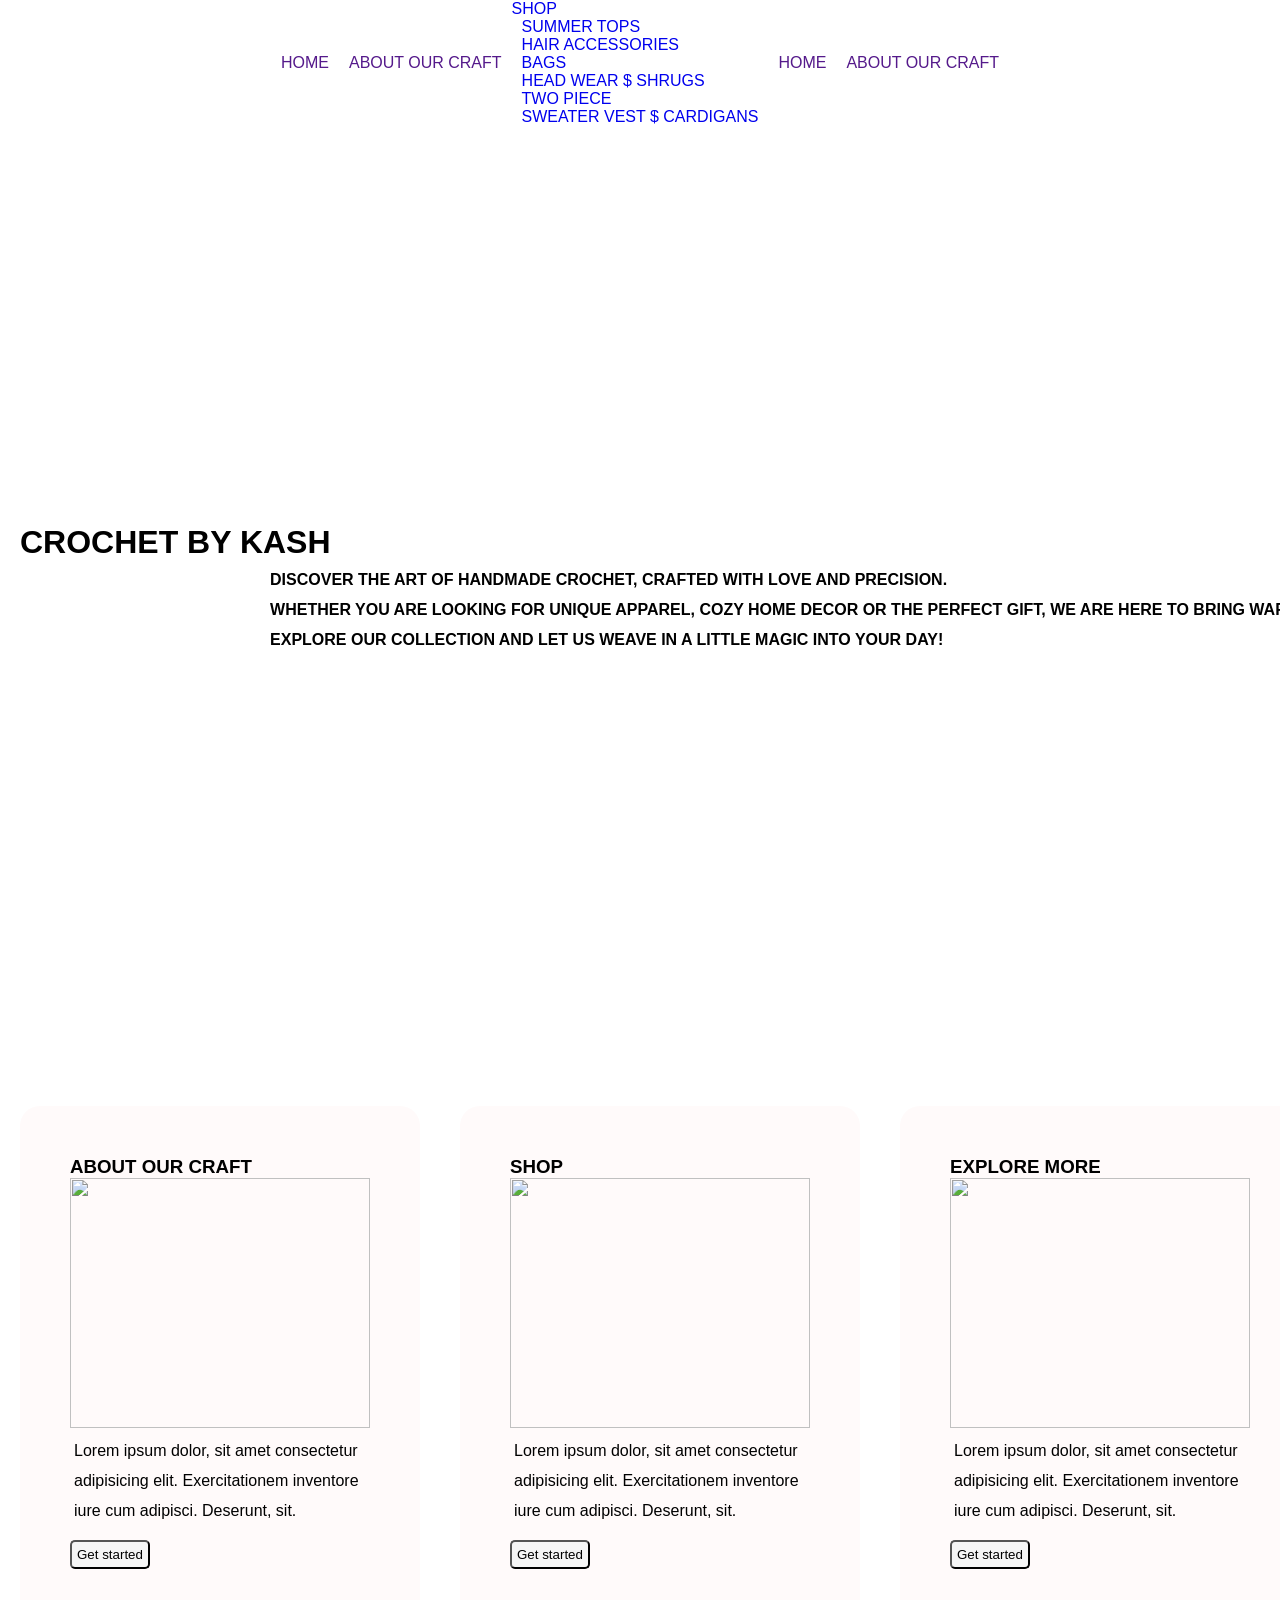
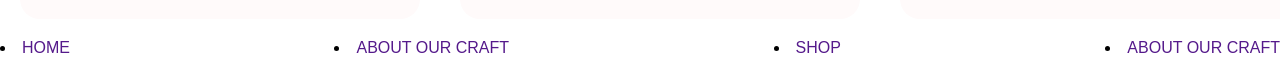
==== index.html @ 98e21298 "Add files via upload" ====
<!DOCTYPE html>
<html lang="en">
<head>
  <meta charset="UTF-8">
  <meta name="viewport" content="width=device-width, initial-scale=1.0">
  <link rel="stylesheet" href="index.css">
  <title>Document</title>
</head>
<body>
  <div id="navlinks">
    <nav>
      <li><a href="">HOME</a></li>
      <li><a href="">ABOUT OUR CRAFT</a></li>
      <div class="dropdown">
        <a class="btn btn-secondary dropdown-toggle" href="#" role="button" data-bs-toggle="dropdown" aria-expanded="false">
         SHOP
        </a>
      
        <ul class="dropdown-menu">
          <li><a class="dropdown-item" href="#">SUMMER TOPS</a></li>
          <li><a class="dropdown-item" href="#">HAIR ACCESSORIES</a></li>
          <li><a class="dropdown-item" href="#">BAGS</a></li>
          <li><a class="dropdown-item" href="#">HEAD WEAR $ SHRUGS</a></li>
          <li><a class="dropdown-item" href="#">TWO PIECE</a></li>
          <li><a class="dropdown-item" href="#">SWEATER VEST $ CARDIGANS</a></li>
        </ul>
      </div>
      <li><a href="">HOME</a></li>
      <li><a href="">ABOUT OUR CRAFT</a></li>
    </nav>
  </div>

  <div id="head">
    <h1>
      CROCHET BY KASH
    </h1>
    <P>DISCOVER THE ART OF HANDMADE CROCHET, CRAFTED WITH LOVE AND PRECISION. <br> WHETHER YOU ARE LOOKING FOR UNIQUE APPAREL, COZY HOME DECOR OR THE PERFECT GIFT, WE ARE HERE TO BRING WARMTH AND CHARM TO YOUR WORLD. <br> EXPLORE OUR COLLECTION AND LET US WEAVE IN A LITTLE MAGIC INTO YOUR DAY!</P>
  </div>

  <div id="items">
    <div id="item1">
      <h3>ABOUT OUR CRAFT</h3>
      <img src="img/tara-evans-G-AQWUTgMZo-unsplash.jpg" alt="">
      <p>Lorem ipsum dolor, sit amet consectetur adipisicing elit. Exercitationem inventore iure cum adipisci. Deserunt, sit.</p>
      <button type="button" class="btn btn-primary"
        style="--bs-btn-padding-y: .25rem; --bs-btn-padding-x: .5rem; --bs-btn-font-size: .75rem;">
        Get started
      </button>
    </div>

    <div id="item2">
      <h3>SHOP</h3>
      <img src="img/1000440650.jpg" alt="">
      <p>Lorem ipsum dolor, sit amet consectetur adipisicing elit. Exercitationem inventore iure cum adipisci. Deserunt, sit.</p>
      <button type="button" class="btn btn-primary"
        style="--bs-btn-padding-y: .25rem; --bs-btn-padding-x: .5rem; --bs-btn-font-size: .75rem;">
        Get started
      </button>
    </div>

    <div id="item3">
      <h3>EXPLORE MORE</h3>
      <img src="img/tara-evans-IcvR0jFbsz0-unsplash.jpg" alt="">
      <p>Lorem ipsum dolor, sit amet consectetur adipisicing elit. Exercitationem inventore iure cum adipisci. Deserunt, sit.</p>
      <button type="button" class="btn btn-primary"
        style="--bs-btn-padding-y: .25rem; --bs-btn-padding-x: .5rem; --bs-btn-font-size: .75rem;">
        Get started
      </button>
    </div>

    
  </div>

  <footer>
    <div>
      <nav>
        <li><a href="">HOME</a></li>
        <li><a href="">ABOUT OUR CRAFT</a></li>
        <li><a href="">SHOP</a></li>
        <li><a href="">ABOUT OUR CRAFT</a></li>
      </nav>
    </div>
    
  </footer>
</body>
</html>
---- index.css ----
@font-face {
    font-family: "my font";
    src: url('.Montserrat/Montserrat-Italic-VariableFont_wght.ttf');
}

*{
    font-family: 'my font', Arial, Helvetica, sans-serif;
    margin: 0px;
    padding: 0px;
    
}

nav{
    display: flex;
    justify-content: space-between;
}

#navlinks{
    display: flex;
    justify-content: center;
}

#navlinks li{
    list-style: none;
    margin: auto 10px;
   justify-content: space-between;
    

}

a{
    text-decoration: none;
}

#head{
    background-image: url(img/karen-penroz-0TvE4CQ33_I-unsplash.jpg);
    background-repeat: no-repeat;
    background-size: cover;
    background-position: center;
    min-height: 100vh;
    min-width: 200vh;
    font-weight: bold;
    padding: 20px;
    display: flex;
    flex-direction: column;
    justify-content: center;
    

}

img{
    height: 250px;
    width: 300px;
}
p{
    text-align: start;
    display: flex;
    position: relative;
    padding: 4px;
    font-size: 16px;
    line-height: 30px;
    position: relative;
    flex-direction: column;
    align-items: center;
    margin-bottom: 10px;

}

#items{
    margin-top: 20px;
    display: flex;
    
    
}

#item1, #item2, #item3{
    background-color: snow;
    margin: 20px;
    padding: 50px;
    border-radius: 20px;
}


button{
    padding: 5px;
    background-color: whitesmoke;
    border-radius: 5px;
    color: black;
}
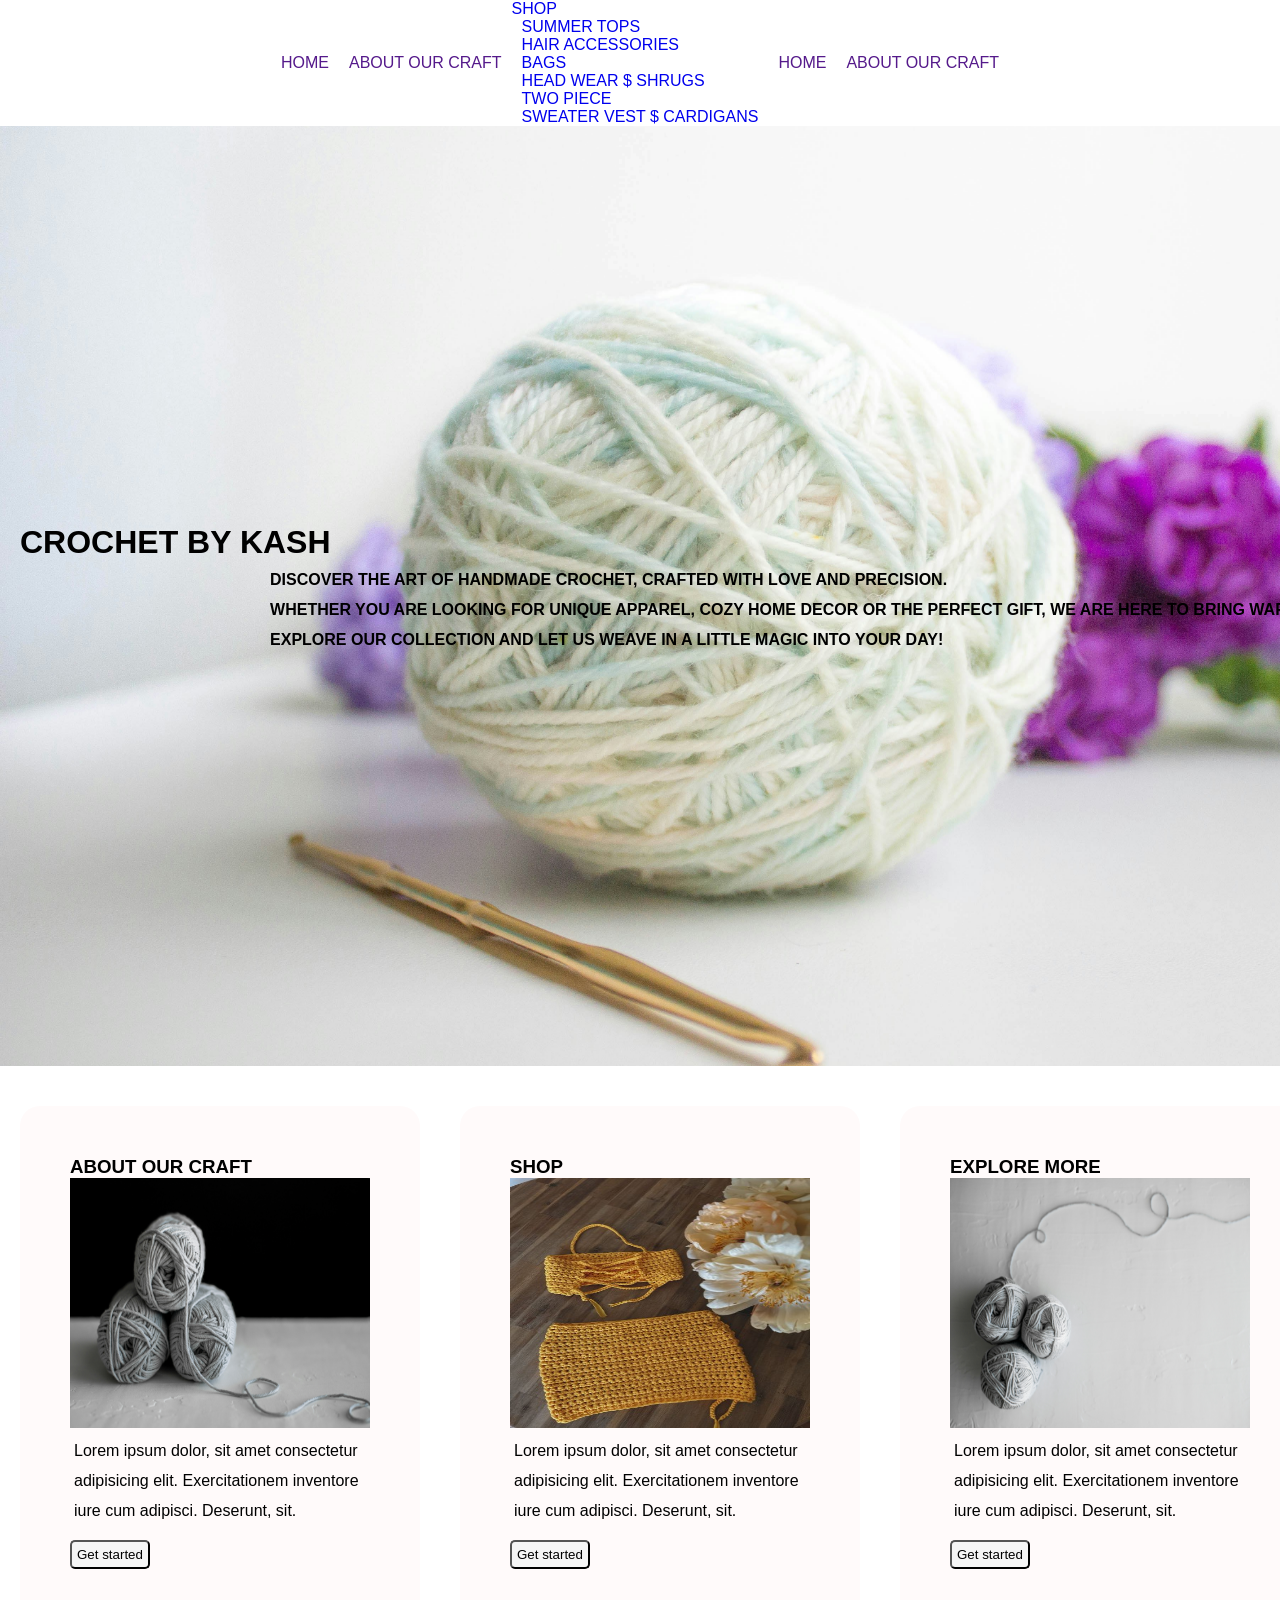
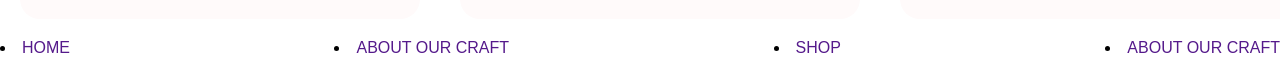
==== commit 8a0cfa30: "first commit" ====
--- a/index.html
+++ b/index.html
@@ -1,86 +1,86 @@
-<!DOCTYPE html>
-<html lang="en">
-<head>
-  <meta charset="UTF-8">
-  <meta name="viewport" content="width=device-width, initial-scale=1.0">
-  <link rel="stylesheet" href="index.css">
-  <title>Document</title>
-</head>
-<body>
-  <div id="navlinks">
-    <nav>
-      <li><a href="">HOME</a></li>
-      <li><a href="">ABOUT OUR CRAFT</a></li>
-      <div class="dropdown">
-        <a class="btn btn-secondary dropdown-toggle" href="#" role="button" data-bs-toggle="dropdown" aria-expanded="false">
-         SHOP
-        </a>
-      
-        <ul class="dropdown-menu">
-          <li><a class="dropdown-item" href="#">SUMMER TOPS</a></li>
-          <li><a class="dropdown-item" href="#">HAIR ACCESSORIES</a></li>
-          <li><a class="dropdown-item" href="#">BAGS</a></li>
-          <li><a class="dropdown-item" href="#">HEAD WEAR $ SHRUGS</a></li>
-          <li><a class="dropdown-item" href="#">TWO PIECE</a></li>
-          <li><a class="dropdown-item" href="#">SWEATER VEST $ CARDIGANS</a></li>
-        </ul>
-      </div>
-      <li><a href="">HOME</a></li>
-      <li><a href="">ABOUT OUR CRAFT</a></li>
-    </nav>
-  </div>
-
-  <div id="head">
-    <h1>
-      CROCHET BY KASH
-    </h1>
-    <P>DISCOVER THE ART OF HANDMADE CROCHET, CRAFTED WITH LOVE AND PRECISION. <br> WHETHER YOU ARE LOOKING FOR UNIQUE APPAREL, COZY HOME DECOR OR THE PERFECT GIFT, WE ARE HERE TO BRING WARMTH AND CHARM TO YOUR WORLD. <br> EXPLORE OUR COLLECTION AND LET US WEAVE IN A LITTLE MAGIC INTO YOUR DAY!</P>
-  </div>
-
-  <div id="items">
-    <div id="item1">
-      <h3>ABOUT OUR CRAFT</h3>
-      <img src="img/tara-evans-G-AQWUTgMZo-unsplash.jpg" alt="">
-      <p>Lorem ipsum dolor, sit amet consectetur adipisicing elit. Exercitationem inventore iure cum adipisci. Deserunt, sit.</p>
-      <button type="button" class="btn btn-primary"
-        style="--bs-btn-padding-y: .25rem; --bs-btn-padding-x: .5rem; --bs-btn-font-size: .75rem;">
-        Get started
-      </button>
-    </div>
-
-    <div id="item2">
-      <h3>SHOP</h3>
-      <img src="img/1000440650.jpg" alt="">
-      <p>Lorem ipsum dolor, sit amet consectetur adipisicing elit. Exercitationem inventore iure cum adipisci. Deserunt, sit.</p>
-      <button type="button" class="btn btn-primary"
-        style="--bs-btn-padding-y: .25rem; --bs-btn-padding-x: .5rem; --bs-btn-font-size: .75rem;">
-        Get started
-      </button>
-    </div>
-
-    <div id="item3">
-      <h3>EXPLORE MORE</h3>
-      <img src="img/tara-evans-IcvR0jFbsz0-unsplash.jpg" alt="">
-      <p>Lorem ipsum dolor, sit amet consectetur adipisicing elit. Exercitationem inventore iure cum adipisci. Deserunt, sit.</p>
-      <button type="button" class="btn btn-primary"
-        style="--bs-btn-padding-y: .25rem; --bs-btn-padding-x: .5rem; --bs-btn-font-size: .75rem;">
-        Get started
-      </button>
-    </div>
-
-    
-  </div>
-
-  <footer>
-    <div>
-      <nav>
-        <li><a href="">HOME</a></li>
-        <li><a href="">ABOUT OUR CRAFT</a></li>
-        <li><a href="">SHOP</a></li>
-        <li><a href="">ABOUT OUR CRAFT</a></li>
-      </nav>
-    </div>
-    
-  </footer>
-</body>
+<!DOCTYPE html>
+<html lang="en">
+<head>
+  <meta charset="UTF-8">
+  <meta name="viewport" content="width=device-width, initial-scale=1.0">
+  <link rel="stylesheet" href="index.css">
+  <title>Document</title>
+</head>
+<body>
+  <div id="navlinks">
+    <nav>
+      <li><a href="">HOME</a></li>
+      <li><a href="">ABOUT OUR CRAFT</a></li>
+      <div class="dropdown">
+        <a class="btn btn-secondary dropdown-toggle" href="#" role="button" data-bs-toggle="dropdown" aria-expanded="false">
+         SHOP
+        </a>
+      
+        <ul class="dropdown-menu">
+          <li><a class="dropdown-item" href="#">SUMMER TOPS</a></li>
+          <li><a class="dropdown-item" href="#">HAIR ACCESSORIES</a></li>
+          <li><a class="dropdown-item" href="#">BAGS</a></li>
+          <li><a class="dropdown-item" href="#">HEAD WEAR $ SHRUGS</a></li>
+          <li><a class="dropdown-item" href="#">TWO PIECE</a></li>
+          <li><a class="dropdown-item" href="#">SWEATER VEST $ CARDIGANS</a></li>
+        </ul>
+      </div>
+      <li><a href="">HOME</a></li>
+      <li><a href="">ABOUT OUR CRAFT</a></li>
+    </nav>
+  </div>
+
+  <div id="head">
+    <h1>
+      CROCHET BY KASH
+    </h1>
+    <P>DISCOVER THE ART OF HANDMADE CROCHET, CRAFTED WITH LOVE AND PRECISION. <br> WHETHER YOU ARE LOOKING FOR UNIQUE APPAREL, COZY HOME DECOR OR THE PERFECT GIFT, WE ARE HERE TO BRING WARMTH AND CHARM TO YOUR WORLD. <br> EXPLORE OUR COLLECTION AND LET US WEAVE IN A LITTLE MAGIC INTO YOUR DAY!</P>
+  </div>
+
+  <div id="items">
+    <div id="item1">
+      <h3>ABOUT OUR CRAFT</h3>
+      <img src="img/tara-evans-G-AQWUTgMZo-unsplash.jpg" alt="">
+      <p>Lorem ipsum dolor, sit amet consectetur adipisicing elit. Exercitationem inventore iure cum adipisci. Deserunt, sit.</p>
+      <button type="button" class="btn btn-primary"
+        style="--bs-btn-padding-y: .25rem; --bs-btn-padding-x: .5rem; --bs-btn-font-size: .75rem;">
+        Get started
+      </button>
+    </div>
+
+    <div id="item2">
+      <h3>SHOP</h3>
+      <img src="img/1000440650.jpg" alt="">
+      <p>Lorem ipsum dolor, sit amet consectetur adipisicing elit. Exercitationem inventore iure cum adipisci. Deserunt, sit.</p>
+      <button type="button" class="btn btn-primary"
+        style="--bs-btn-padding-y: .25rem; --bs-btn-padding-x: .5rem; --bs-btn-font-size: .75rem;">
+        Get started
+      </button>
+    </div>
+
+    <div id="item3">
+      <h3>EXPLORE MORE</h3>
+      <img src="img/tara-evans-IcvR0jFbsz0-unsplash.jpg" alt="">
+      <p>Lorem ipsum dolor, sit amet consectetur adipisicing elit. Exercitationem inventore iure cum adipisci. Deserunt, sit.</p>
+      <button type="button" class="btn btn-primary"
+        style="--bs-btn-padding-y: .25rem; --bs-btn-padding-x: .5rem; --bs-btn-font-size: .75rem;">
+        Get started
+      </button>
+    </div>
+
+    
+  </div>
+
+  <footer>
+    <div>
+      <nav>
+        <li><a href="">HOME</a></li>
+        <li><a href="">ABOUT OUR CRAFT</a></li>
+        <li><a href="">SHOP</a></li>
+        <li><a href="">ABOUT OUR CRAFT</a></li>
+      </nav>
+    </div>
+    
+  </footer>
+</body>
 </html>
--- a/index.css
+++ b/index.css
@@ -1,90 +1,90 @@
-@font-face {
-    font-family: "my font";
-    src: url('.Montserrat/Montserrat-Italic-VariableFont_wght.ttf');
-}
-
-*{
-    font-family: 'my font', Arial, Helvetica, sans-serif;
-    margin: 0px;
-    padding: 0px;
-    
-}
-
-nav{
-    display: flex;
-    justify-content: space-between;
-}
-
-#navlinks{
-    display: flex;
-    justify-content: center;
-}
-
-#navlinks li{
-    list-style: none;
-    margin: auto 10px;
-   justify-content: space-between;
-    
-
-}
-
-a{
-    text-decoration: none;
-}
-
-#head{
-    background-image: url(img/karen-penroz-0TvE4CQ33_I-unsplash.jpg);
-    background-repeat: no-repeat;
-    background-size: cover;
-    background-position: center;
-    min-height: 100vh;
-    min-width: 200vh;
-    font-weight: bold;
-    padding: 20px;
-    display: flex;
-    flex-direction: column;
-    justify-content: center;
-    
-
-}
-
-img{
-    height: 250px;
-    width: 300px;
-}
-p{
-    text-align: start;
-    display: flex;
-    position: relative;
-    padding: 4px;
-    font-size: 16px;
-    line-height: 30px;
-    position: relative;
-    flex-direction: column;
-    align-items: center;
-    margin-bottom: 10px;
-
-}
-
-#items{
-    margin-top: 20px;
-    display: flex;
-    
-    
-}
-
-#item1, #item2, #item3{
-    background-color: snow;
-    margin: 20px;
-    padding: 50px;
-    border-radius: 20px;
-}
-
-
-button{
-    padding: 5px;
-    background-color: whitesmoke;
-    border-radius: 5px;
-    color: black;
-}
+@font-face {
+    font-family: "my font";
+    src: url('.Montserrat/Montserrat-Italic-VariableFont_wght.ttf');
+}
+
+*{
+    font-family: 'my font', Arial, Helvetica, sans-serif;
+    margin: 0px;
+    padding: 0px;
+    
+}
+
+nav{
+    display: flex;
+    justify-content: space-between;
+}
+
+#navlinks{
+    display: flex;
+    justify-content: center;
+}
+
+#navlinks li{
+    list-style: none;
+    margin: auto 10px;
+   justify-content: space-between;
+    
+
+}
+
+a{
+    text-decoration: none;
+}
+
+#head{
+    background-image: url(img/karen-penroz-0TvE4CQ33_I-unsplash.jpg);
+    background-repeat: no-repeat;
+    background-size: cover;
+    background-position: center;
+    min-height: 100vh;
+    min-width: 200vh;
+    font-weight: bold;
+    padding: 20px;
+    display: flex;
+    flex-direction: column;
+    justify-content: center;
+    
+
+}
+
+img{
+    height: 250px;
+    width: 300px;
+}
+p{
+    text-align: start;
+    display: flex;
+    position: relative;
+    padding: 4px;
+    font-size: 16px;
+    line-height: 30px;
+    position: relative;
+    flex-direction: column;
+    align-items: center;
+    margin-bottom: 10px;
+
+}
+
+#items{
+    margin-top: 20px;
+    display: flex;
+    
+    
+}
+
+#item1, #item2, #item3{
+    background-color: snow;
+    margin: 20px;
+    padding: 50px;
+    border-radius: 20px;
+}
+
+
+button{
+    padding: 5px;
+    background-color: whitesmoke;
+    border-radius: 5px;
+    color: black;
+}
   
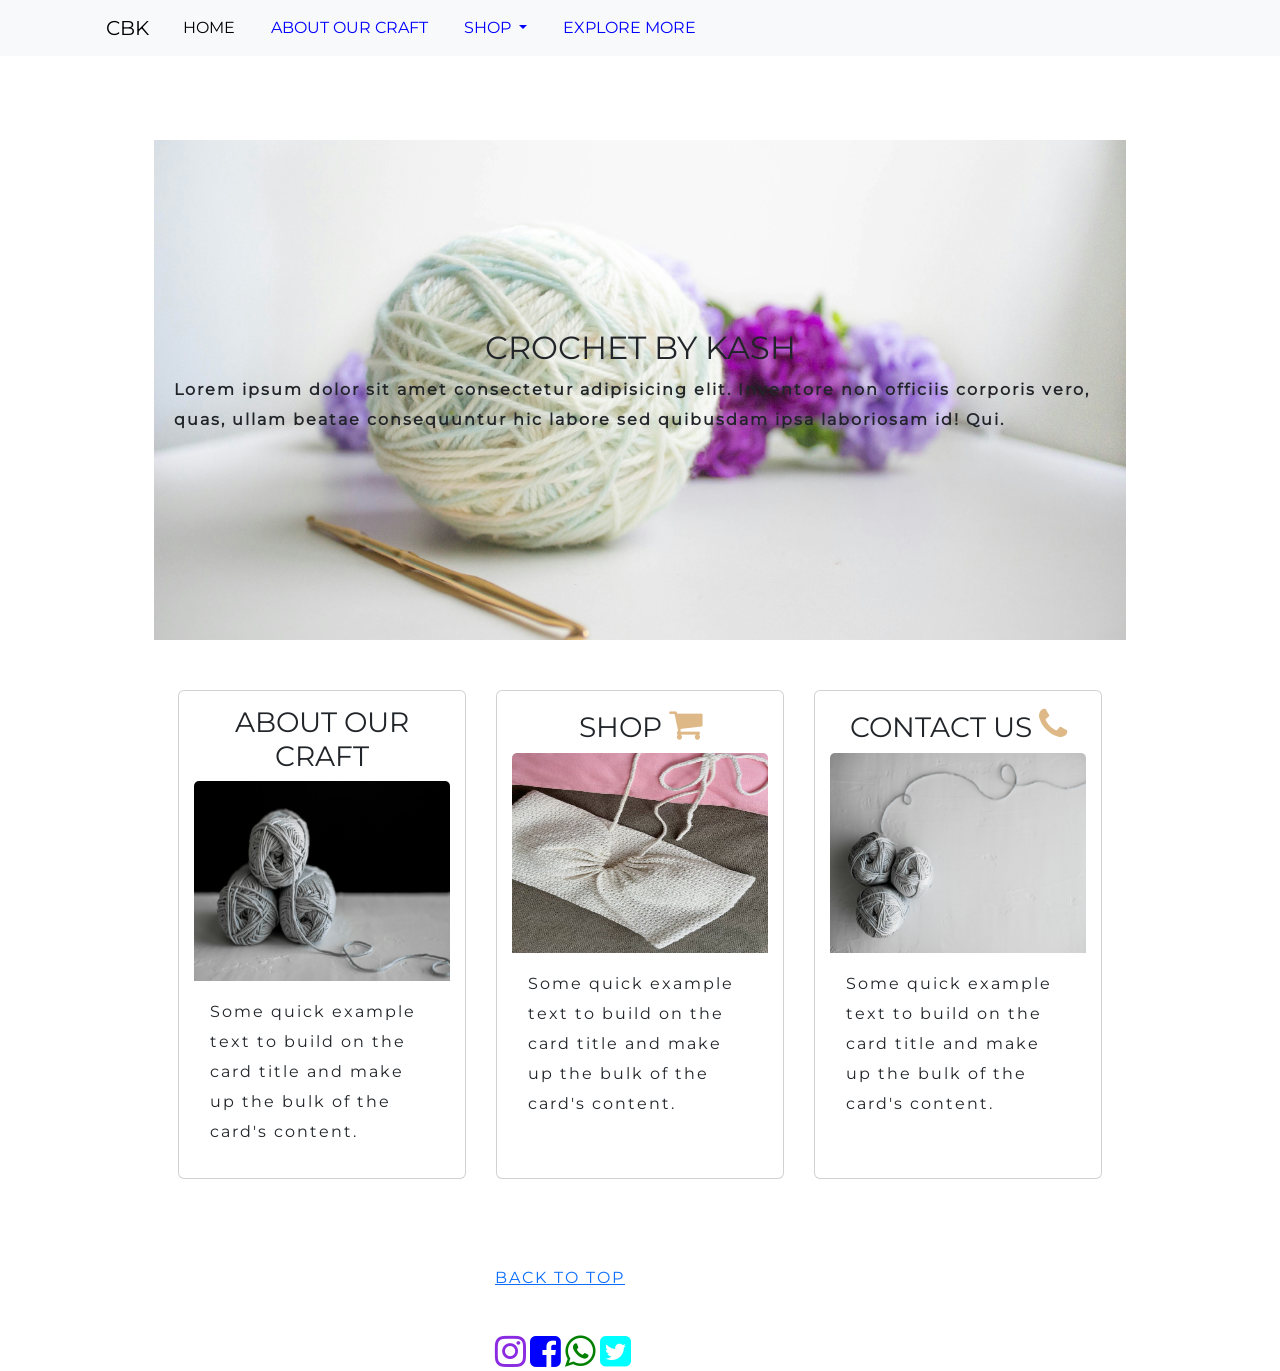
==== commit b0eb45eb: "i have created a business website" ====
--- a/index.html
+++ b/index.html
@@ -1,86 +1,102 @@
 <!DOCTYPE html>
 <html lang="en">
 <head>
-  <meta charset="UTF-8">
-  <meta name="viewport" content="width=device-width, initial-scale=1.0">
-  <link rel="stylesheet" href="index.css">
-  <title>Document</title>
+    <meta charset="UTF-8">
+    <meta name="viewport" content="width=device-width, initial-scale=1.0">
+    <link rel="stylesheet" href="index.css">
+    <title>Document</title>
+    <link rel="stylesheet" href="https://cdnjs.cloudflare.com/ajax/libs/font-awesome/4.7.0/css/font-awesome.min.css">
+    <link href="https://cdn.jsdelivr.net/npm/bootstrap@5.3.3/dist/css/bootstrap.min.css" rel="stylesheet" integrity="sha384-QWTKZyjpPEjISv5WaRU9OFeRpok6YctnYmDr5pNlyT2bRjXh0JMhjY6hW+ALEwIH" crossorigin="anonymous">
+
+      
 </head>
 <body>
-  <div id="navlinks">
-    <nav>
-      <li><a href="">HOME</a></li>
-      <li><a href="">ABOUT OUR CRAFT</a></li>
-      <div class="dropdown">
-        <a class="btn btn-secondary dropdown-toggle" href="#" role="button" data-bs-toggle="dropdown" aria-expanded="false">
-         SHOP
-        </a>
-      
-        <ul class="dropdown-menu">
-          <li><a class="dropdown-item" href="#">SUMMER TOPS</a></li>
-          <li><a class="dropdown-item" href="#">HAIR ACCESSORIES</a></li>
-          <li><a class="dropdown-item" href="#">BAGS</a></li>
-          <li><a class="dropdown-item" href="#">HEAD WEAR $ SHRUGS</a></li>
-          <li><a class="dropdown-item" href="#">TWO PIECE</a></li>
-          <li><a class="dropdown-item" href="#">SWEATER VEST $ CARDIGANS</a></li>
-        </ul>
+   
+    <nav class="navbar navbar-expand-lg bg-body-tertiary">
+        <div class="container">
+          <a class="navbar-brand ms-4" href="#">CBK</a>
+          <button class="navbar-toggler" type="button" data-bs-toggle="collapse" data-bs-target="#navbarNavDropdown" aria-controls="navbarNavDropdown" aria-expanded="false" aria-label="Toggle navigation">
+            <span class="navbar-toggler-icon"></span>
+          </button>
+          <div class="collapse navbar-collapse" id="navbarNavDropdown">
+            <ul class="navbar-nav">
+              <li class="nav-item">
+                <a class="nav-link active" aria-current="page" href="index.html">HOME</a>
+              </li>
+              <li class="nav-item">
+                <a class="nav-link" href="#">ABOUT OUR CRAFT</a>
+              </li>
+            
+              <li class="nav-item dropdown">
+                <a class="nav-link dropdown-toggle" href="#" role="button" data-bs-toggle="dropdown" aria-expanded="false">
+                  SHOP
+                </a>
+                <ul class="dropdown-menu">
+                  <li><a class="dropdown-item" href="#">SHRUGS & HAIR ACCESSORIES</a></li>
+                  <li><a class="dropdown-item" href="#">TWO PIECE & BEACH SET</a></li>
+                  <li><a class="dropdown-item" href="#">CARDIGAN AND VEST</a></li>
+                </ul>
+              </li>
+              <li class="nav-item">
+                <a class="nav-link" href="#">EXPLORE MORE</a>
+              </li>
+            </ul>
+          </div>
+        </div>
+      </nav>
+    <div id="my-container">
+    
+      <div id="master">
+        <h2>CROCHET BY KASH</h2>
+        <p>Lorem ipsum dolor sit amet consectetur adipisicing elit. Inventore non officiis corporis vero, quas, ullam beatae consequuntur hic labore sed quibusdam ipsa laboriosam id! Qui.</p>
+
       </div>
-      <li><a href="">HOME</a></li>
-      <li><a href="">ABOUT OUR CRAFT</a></li>
-    </nav>
-  </div>
 
-  <div id="head">
-    <h1>
-      CROCHET BY KASH
-    </h1>
-    <P>DISCOVER THE ART OF HANDMADE CROCHET, CRAFTED WITH LOVE AND PRECISION. <br> WHETHER YOU ARE LOOKING FOR UNIQUE APPAREL, COZY HOME DECOR OR THE PERFECT GIFT, WE ARE HERE TO BRING WARMTH AND CHARM TO YOUR WORLD. <br> EXPLORE OUR COLLECTION AND LET US WEAVE IN A LITTLE MAGIC INTO YOUR DAY!</P>
-  </div>
+     <div class="every">
 
-  <div id="items">
-    <div id="item1">
-      <h3>ABOUT OUR CRAFT</h3>
-      <img src="img/tara-evans-G-AQWUTgMZo-unsplash.jpg" alt="">
-      <p>Lorem ipsum dolor, sit amet consectetur adipisicing elit. Exercitationem inventore iure cum adipisci. Deserunt, sit.</p>
-      <button type="button" class="btn btn-primary"
-        style="--bs-btn-padding-y: .25rem; --bs-btn-padding-x: .5rem; --bs-btn-font-size: .75rem;">
-        Get started
-      </button>
+       <div class="card" style="width: 18rem;">
+        <h3>ABOUT OUR CRAFT</h3>
+         <img src="img/tara-evans-G-AQWUTgMZo-unsplash.jpg" class="card-img-top" alt="...">
+         <div class="card-body">
+           <p class="card-text">Some quick example text to build on the card title and make up the bulk of the card's content.</p>
+         </div>
+       </div>
+
+        <div class="card" style="width: 18rem;">
+         <h3>SHOP <i class="fa fa-shopping-cart" style="font-size:36px;color: burlywood;"></i></h3>
+         <img  src="img/9da0accae223acc87626100409746e72.jpg" class="card-img-top" alt="...">
+         <div class="card-body">
+           <p class="card-text">Some quick example text to build on the card title and make up the bulk of the card's content.</p>
+         </div>
+       </div>
+
+       <div class="card" style="width: 18rem;">
+         <h3>CONTACT US <i class="fa fa-phone" style="font-size:36px;color: burlywood;"></i></h3>
+         <img src="img/tara-evans-IcvR0jFbsz0-unsplash.jpg" class="card-img-top" alt="...">
+         <div class="card-body">
+           <p class="card-text">Some quick example text to build on the card title and make up the bulk of the card's content.</p>
+         </div>
+       </div>
+     </div>
+
     </div>
 
-    <div id="item2">
-      <h3>SHOP</h3>
-      <img src="img/1000440650.jpg" alt="">
-      <p>Lorem ipsum dolor, sit amet consectetur adipisicing elit. Exercitationem inventore iure cum adipisci. Deserunt, sit.</p>
-      <button type="button" class="btn btn-primary"
-        style="--bs-btn-padding-y: .25rem; --bs-btn-padding-x: .5rem; --bs-btn-font-size: .75rem;">
-        Get started
-      </button>
-    </div>
+    <footer>
+        <div class="row">
+            <div class="col-12">
+                <p><a href="index.html">BACK TO TOP</a></p><br>
+            </div>
+            <div class="col-12">
+                <i class="fa fa-instagram" style="font-size:36px;color: blueviolet;"></i>
+               <i class="fa fa-facebook-square" style="font-size:36px;color: blue;"></i>
+               <i class="fa fa-whatsapp" style="font-size:36px;color: green;"></i>
+               <i class="fa fa-twitter-square" style="font-size:36px;color: aqua;"></i>
+            </div>
+        </div>
 
-    <div id="item3">
-      <h3>EXPLORE MORE</h3>
-      <img src="img/tara-evans-IcvR0jFbsz0-unsplash.jpg" alt="">
-      <p>Lorem ipsum dolor, sit amet consectetur adipisicing elit. Exercitationem inventore iure cum adipisci. Deserunt, sit.</p>
-      <button type="button" class="btn btn-primary"
-        style="--bs-btn-padding-y: .25rem; --bs-btn-padding-x: .5rem; --bs-btn-font-size: .75rem;">
-        Get started
-      </button>
-    </div>
+    </footer>
 
-    
-  </div>
-
-  <footer>
-    <div>
-      <nav>
-        <li><a href="">HOME</a></li>
-        <li><a href="">ABOUT OUR CRAFT</a></li>
-        <li><a href="">SHOP</a></li>
-        <li><a href="">ABOUT OUR CRAFT</a></li>
-      </nav>
-    </div>
-    
-  </footer>
+    <script src="https://cdn.jsdelivr.net/npm/bootstrap@5.3.3/dist/js/bootstrap.bundle.min.js" integrity="sha384-YvpcrYf0tY3lHB60NNkmXc5s9fDVZLESaAA55NDzOxhy9GkcIdslK1eN7N6jIeHz" crossorigin="anonymous"></script>
+</body>
 </body>
 </html>
--- a/index.css
+++ b/index.css
@@ -1,90 +1,83 @@
-@font-face {
-    font-family: "my font";
-    src: url('.Montserrat/Montserrat-Italic-VariableFont_wght.ttf');
+#my-container{
+    width: 100%;
+    padding: 20px 12%;
+    height: fit-content;
+    margin: 5% auto;
 }
 
-*{
-    font-family: 'my font', Arial, Helvetica, sans-serif;
-    margin: 0px;
-    padding: 0px;
+@font-face {
+    font-family: "My Font";
+    src: url('./Montserrat/static/Montserrat-Regular.ttf');
+}
+
+* {
+    font-family:  'My Font', 'Times New Roman', Times, serif;
+}
+
+.navbar-nav .nav-item {
+   list-style: none;
+   margin: 0px;
+   padding: 0px;
+   align-items: center;
+   top: 0px;
+   right: 0px;
+
+}
+
+.nav-item .nav-link {
+    color: blue;
+    justify-content: flex-end;
+    margin: auto 10px;
     
 }
 
-nav{
-    display: flex;
-    justify-content: space-between;
-}
-
-#navlinks{
-    display: flex;
-    justify-content: center;
-}
-
-#navlinks li{
-    list-style: none;
-    margin: auto 10px;
-   justify-content: space-between;
-    
-
-}
-
-a{
-    text-decoration: none;
-}
-
-#head{
+#master{
     background-image: url(img/karen-penroz-0TvE4CQ33_I-unsplash.jpg);
     background-repeat: no-repeat;
     background-size: cover;
     background-position: center;
-    min-height: 100vh;
-    min-width: 200vh;
-    font-weight: bold;
+    min-width: 800px;
+    min-height: 500px;
     padding: 20px;
     display: flex;
     flex-direction: column;
     justify-content: center;
-    
+    line-height: 30px;
+    font-weight: bold;
 
 }
 
+h2{
+    text-align: center;
+    margin-bottom: 5px;
+}
+
+.every{
+    display: flex;
+   gap: 30px;
+   justify-content: center;
+   margin-top: 50px;
+}
+
+
+.card{
+    padding: 15px;
+}
+h3{
+    text-align: center;
+}
+
 img{
-    height: 250px;
+    height: 200px;
     width: 300px;
 }
 p{
-    text-align: start;
-    display: flex;
-    position: relative;
-    padding: 4px;
-    font-size: 16px;
+    letter-spacing: 2px;
     line-height: 30px;
-    position: relative;
-    flex-direction: column;
-    align-items: center;
-    margin-bottom: 10px;
-
 }
 
-#items{
-    margin-top: 20px;
+footer{
+    justify-content: center;
+    gap: 1px;
     display: flex;
-    
-    
-}
-
-#item1, #item2, #item3{
-    background-color: snow;
-    margin: 20px;
-    padding: 50px;
-    border-radius: 20px;
-}
-
-
-button{
-    padding: 5px;
-    background-color: whitesmoke;
-    border-radius: 5px;
-    color: black;
-}
-  +}
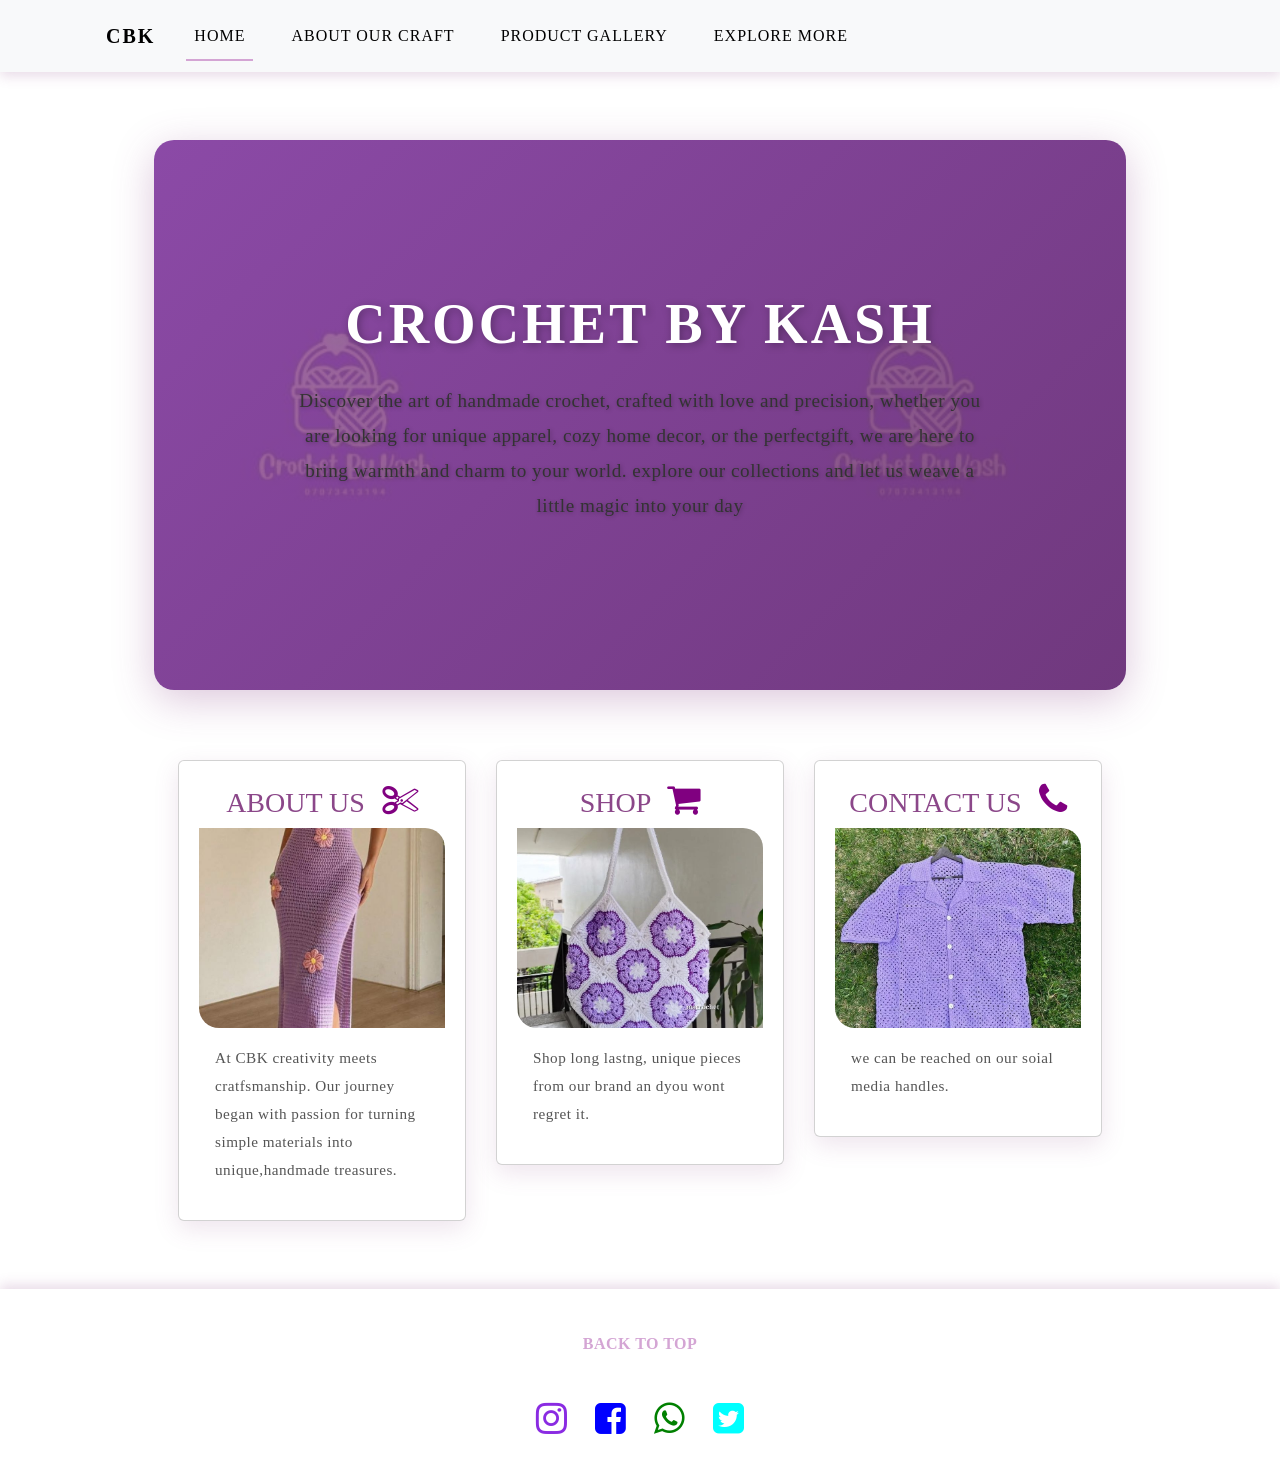
==== commit 7ac8d722: "Add new images, update styles, and create shop and shrug pages - Added multiple new image files to t" ====
--- a/index.html
+++ b/index.html
@@ -4,8 +4,9 @@
     <meta charset="UTF-8">
     <meta name="viewport" content="width=device-width, initial-scale=1.0">
     <link rel="stylesheet" href="index.css">
-    <title>Document</title>
+    <title>Crochet by Kash - Handmade Crochet & Artisan Crafts</title>
     <link rel="stylesheet" href="https://cdnjs.cloudflare.com/ajax/libs/font-awesome/4.7.0/css/font-awesome.min.css">
+    <link href="https://fonts.googleapis.com/icon?family=Material+Icons" rel="stylesheet">
     <link href="https://cdn.jsdelivr.net/npm/bootstrap@5.3.3/dist/css/bootstrap.min.css" rel="stylesheet" integrity="sha384-QWTKZyjpPEjISv5WaRU9OFeRpok6YctnYmDr5pNlyT2bRjXh0JMhjY6hW+ALEwIH" crossorigin="anonymous">
 
       
@@ -24,21 +25,13 @@
                 <a class="nav-link active" aria-current="page" href="index.html">HOME</a>
               </li>
               <li class="nav-item">
-                <a class="nav-link" href="#">ABOUT OUR CRAFT</a>
-              </li>
-            
-              <li class="nav-item dropdown">
-                <a class="nav-link dropdown-toggle" href="#" role="button" data-bs-toggle="dropdown" aria-expanded="false">
-                  SHOP
-                </a>
-                <ul class="dropdown-menu">
-                  <li><a class="dropdown-item" href="#">SHRUGS & HAIR ACCESSORIES</a></li>
-                  <li><a class="dropdown-item" href="#">TWO PIECE & BEACH SET</a></li>
-                  <li><a class="dropdown-item" href="#">CARDIGAN AND VEST</a></li>
-                </ul>
+                <a class="nav-link" href="about.html">ABOUT OUR CRAFT</a>
               </li>
               <li class="nav-item">
-                <a class="nav-link" href="#">EXPLORE MORE</a>
+                <a class="nav-link" href="shop.html">PRODUCT GALLERY</a>
+              </li>
+              <li class="nav-item">
+                <a class="nav-link" href="explore.html">EXPLORE MORE</a>
               </li>
             </ul>
           </div>
@@ -48,33 +41,33 @@
     
       <div id="master">
         <h2>CROCHET BY KASH</h2>
-        <p>Lorem ipsum dolor sit amet consectetur adipisicing elit. Inventore non officiis corporis vero, quas, ullam beatae consequuntur hic labore sed quibusdam ipsa laboriosam id! Qui.</p>
-
+        <p>Discover the art of handmade crochet, crafted with love and precision, whether you are looking for unique apparel, cozy home decor, or the perfectgift, we are here to bring warmth and charm to your world. explore our collections and let us weave a little magic into your day</p>
       </div>
 
      <div class="every">
 
        <div class="card" style="width: 18rem;">
-        <h3>ABOUT OUR CRAFT</h3>
-         <img src="img/tara-evans-G-AQWUTgMZo-unsplash.jpg" class="card-img-top" alt="...">
+        <h3><a href="about.html">ABOUT US</a> <i class="fa fa-scissors" style="font-size:36px;color: purple
+        ;"></i></h3>
+         <img src="img/photo_2026-04-18_12-28-57.jpg" class="card-img-top" alt="...">
          <div class="card-body">
-           <p class="card-text">Some quick example text to build on the card title and make up the bulk of the card's content.</p>
+           <p class="card-text">At CBK creativity meets cratfsmanship. Our journey began with passion for turning simple materials into unique,handmade treasures.</p>
          </div>
        </div>
 
         <div class="card" style="width: 18rem;">
-         <h3>SHOP <i class="fa fa-shopping-cart" style="font-size:36px;color: burlywood;"></i></h3>
-         <img  src="img/9da0accae223acc87626100409746e72.jpg" class="card-img-top" alt="...">
+         <h3><a href="shop.html">SHOP</a> <i class="fa fa-shopping-cart" style="font-size:36px;color: purple;"></i></h3>
+         <img  src="img/photo_2026-04-18_12-29-10.jpg" class="card-img-top" alt="...">
          <div class="card-body">
-           <p class="card-text">Some quick example text to build on the card title and make up the bulk of the card's content.</p>
+           <p class="card-text">Shop long lastng, unique pieces from our brand an dyou wont regret it.</p>
          </div>
        </div>
 
        <div class="card" style="width: 18rem;">
-         <h3>CONTACT US <i class="fa fa-phone" style="font-size:36px;color: burlywood;"></i></h3>
-         <img src="img/tara-evans-IcvR0jFbsz0-unsplash.jpg" class="card-img-top" alt="...">
+         <h3><a href="explore.html">CONTACT US</a> <i class="fa fa-phone" style="font-size:36px;color: purple;"></i></h3>
+         <img src="img/photo_2026-04-18_12-28-44.jpg" class="card-img-top" alt="...">
          <div class="card-body">
-           <p class="card-text">Some quick example text to build on the card title and make up the bulk of the card's content.</p>
+           <p class="card-text">we can be reached on our soial media handles.</p>
          </div>
        </div>
      </div>
--- a/index.css
+++ b/index.css
@@ -1,83 +1,375 @@
-#my-container{
+:root {
+    --primary-color: #8B4789;
+    --secondary-color: #D4A5D4;
+    --light-bg: #F5F1F7;
+}
+
+* {
+    font-family: 'My Font', 'Times New Roman', Times, serif;
+    margin: 0;
+    padding: 0;
+    box-sizing: border-box;
+}
+
+body {
+    background-color: var(--light-bg);
+    line-height: 1.6;
+}
+
+/* NAVBAR STYLING */
+.navbar {
+    background: linear-gradient(135deg, var(#fff) 0%, var(--accent-color) 100%) !important;
+    box-shadow: 0 4px 12px rgba(139, 71, 137, 0.2);
+    padding: 1rem 0 !important;
+}
+
+.navbar-brand {
+    font-size: 1.8rem;
+    font-weight: bold;
+    color: black !important;
+    letter-spacing: 2px;
+    transition: transform 0.3s ease;
+}
+
+.navbar-brand:hover {
+    transform: scale(1.05);
+}
+
+.nav-item .nav-link {
+    color: black !important;
+    font-weight: 500;
+    margin: 0 15px !important;
+    position: relative;
+    transition: all 0.3s ease;
+    letter-spacing: 1px;
+}
+
+.nav-item .nav-link::after {
+    content: '';
+    position: absolute;
+    bottom: -5px;
+    left: 0;
+    width: 0;
+    height: 2px;
+    background-color: var(--secondary-color);
+    transition: width 0.3s ease;
+}
+
+.nav-item .nav-link:hover::after,
+.nav-item .nav-link.active::after {
     width: 100%;
-    padding: 20px 12%;
+}
+
+.nav-item .nav-link:hover {
+    transform: translateY(-2px);
+}
+
+/* CONTAINER */
+#my-container {
+    width: 100%;
+    padding: 30px 12%;
     height: fit-content;
-    margin: 5% auto;
-}
-
-@font-face {
-    font-family: "My Font";
-    src: url('./Montserrat/static/Montserrat-Regular.ttf');
-}
-
-* {
-    font-family:  'My Font', 'Times New Roman', Times, serif;
-}
-
-.navbar-nav .nav-item {
-   list-style: none;
-   margin: 0px;
-   padding: 0px;
-   align-items: center;
-   top: 0px;
-   right: 0px;
-
-}
-
-.nav-item .nav-link {
-    color: blue;
-    justify-content: flex-end;
-    margin: auto 10px;
-    
-}
-
-#master{
-    background-image: url(img/karen-penroz-0TvE4CQ33_I-unsplash.jpg);
+    margin: 3% auto;
+}
+
+/* HERO SECTION */
+#master {
+    background-image: linear-gradient(135deg, rgba(139, 71, 137, 0.75), rgba(107, 52, 103, 0.85)), url(img/photo_2026-04-18_12-22-33.jpg);
     background-repeat: no-repeat;
     background-size: cover;
     background-position: center;
     min-width: 800px;
-    min-height: 500px;
-    padding: 20px;
+    min-height: 550px;
+    padding: 60px 40px;
     display: flex;
     flex-direction: column;
     justify-content: center;
-    line-height: 30px;
-    font-weight: bold;
-
-}
-
-h2{
+    align-items: center;
+    line-height: 35px;
+    font-weight: 500;
+    font-size: 1.1rem;
+    border-radius: 20px;
+    color: white;
+    box-shadow: 0 10px 40px rgba(139, 71, 137, 0.3);
+    text-align: center;
+    animation: fadeIn 0.8s ease-in;
+}
+
+#master h2 {
+    font-size: 3.5rem;
+    margin-bottom: 25px;
+    font-weight: 900;
+    letter-spacing: 3px;
+    text-shadow: 2px 2px 8px rgba(0, 0, 0, 0.3);
+}
+
+#master p {
+    font-size: 1.2rem;
+    max-width: 700px;
+    text-shadow: 1px 1px 4px rgba(0, 0, 0, 0.3);
+    letter-spacing: 0.5px;
+    line-height: 35px;
+}
+
+/* HEADINGS */
+h2 {
     text-align: center;
     margin-bottom: 5px;
-}
-
-.every{
+    color: var(--accent-color);
+}
+
+h3 {
+    text-align: center;
+    color: var(--primary-color);
+    margin-bottom: 15px;
+    font-size: 1.4rem;
+    font-weight: 700;
+}
+
+h3 a {
+    text-decoration: none;
+    color: var(--primary-color);
+    transition: color 0.3s ease;
+}
+
+h3 a:hover {
+    color: var(--secondary-color);
+}
+
+h3 i {
+    margin-left: 10px;
+    transition: transform 0.3s ease;
+}
+
+h3:hover i {
+    transform: scale(1.1) rotate(5deg);
+}
+
+/* CARDS SECTION */
+.every {
     display: flex;
-   gap: 30px;
-   justify-content: center;
-   margin-top: 50px;
-}
-
-
-.card{
-    padding: 15px;
-}
-h3{
-    text-align: center;
-}
-
-img{
+    flex-wrap: wrap;
+    gap: 30px;
+    justify-content: center;
+    margin-top: 70px;
+    align-items: flex-start;
+}
+
+.every .card:nth-child(1) {
+    transform: translateY(0px);
+}
+
+.every .card:nth-child(2) {
+    transform: translateY(40px);
+}
+
+.every .card:nth-child(3) {
+    transform: translateY(80px);
+}
+
+/* CARD STYLING */
+.card {
+    padding: 20px;
+    border-radius: 0px 150px 0px 150px;
+    border: none;
+    background: white;
+    box-shadow: 0 8px 24px rgba(139, 71, 137, 0.15);
+    transition: all 0.4s cubic-bezier(0.23, 1, 0.320, 1);
+    position: relative;
+    overflow: hidden;
+}
+
+.card::before {
+    content: '';
+    position: absolute;
+    top: 0;
+    left: 0;
+    right: 0;
+    height: 4px;
+    background: linear-gradient(90deg, var(--primary-color), var(--secondary-color));
+    transform: scaleX(0);
+    transform-origin: left;
+    transition: transform 0.4s ease;
+}
+
+.card:hover::before {
+    transform: scaleX(1);
+}
+
+.card:hover {
+    transform: translateY(-12px);
+    box-shadow: 0 16px 40px rgba(139, 71, 137, 0.25);
+}
+
+.card img {
+    height: 200px;
+    width: 100%;
+    object-fit: cover;
+    border-radius: 0px 20px 0px 20px;
+    transition: transform 0.4s ease;
+}
+
+.card:hover img {
+    transform: scale(1.05);
+}
+
+.card-body {
+    padding: 20px 0;
+}
+
+.card-text {
+    color: #555;
+    font-size: 0.95rem;
+    letter-spacing: 0.5px;
+    line-height: 28px;
+}
+
+/* IMAGE STYLING */
+img {
     height: 200px;
     width: 300px;
 }
-p{
-    letter-spacing: 2px;
+
+/* PARAGRAPH */
+p {
+    letter-spacing: 0.5px;
     line-height: 30px;
-}
-
-footer{
-    justify-content: center;
+    color: #333;
+}
+
+/* FOOTER STYLING */
+footer {
+    background: linear-gradient(135deg, var(--accent-color) 0%, var(--primary-color) 100%);
+    color: white;
+    padding: 40px;
+    margin-top: 10px;
+    text-align: center;
+    box-shadow: 0 -4px 12px rgba(139, 71, 137, 0.2);
+}
+
+footer .row {
+    display: flex;
+    flex-direction: column;
+    align-items: center;
     gap: 1px;
-    display: flex;
+}
+
+footer a {
+    color: var(--secondary-color);
+    text-decoration: none;
+    font-weight: bold;
+    transition: all 0.3s ease;
+    font-size: 1rem;
+}
+
+footer a:hover {
+    color: black;
+    text-decoration: underline;
+    transform: translateY(-2px);
+}
+
+footer .col-12 {
+    width: 100%;
+}
+
+footer i {
+    margin: 0 12px;
+    font-size: 32px;
+    transition: all 0.3s ease;
+    cursor: pointer;
+}
+
+footer i:hover {
+    transform: scale(1.2) rotate(10deg);
+    filter: drop-shadow(0 0 8px rgba(255, 255, 255, 0.5));
+}
+
+footer i.fa-instagram:hover {
+    color: #E1306C;
+}
+
+footer i.fa-facebook-square:hover {
+    color: #1877F2;
+}
+
+footer i.fa-whatsapp:hover {
+    color: #25D366;
+}
+
+footer i.fa-twitter-square:hover {
+    color: #1DA1F2;
+}
+
+/* ANIMATIONS */
+@keyframes fadeIn {
+    from {
+        opacity: 0;
+        transform: translateY(-20px);
+    }
+    to {
+        opacity: 1;
+        transform: translateY(0);
+    }
+}
+
+@keyframes slideUp {
+    from {
+        opacity: 0;
+        transform: translateY(30px);
+    }
+    to {
+        opacity: 1;
+        transform: translateY(0);
+    }
+}
+
+.card {
+    animation: slideUp 0.6s ease forwards;
+}
+
+.card:nth-child(1) {
+    animation-delay: 0.2s;
+}
+
+.card:nth-child(2) {
+    animation-delay: 0.4s;
+}
+
+.card:nth-child(3) {
+    animation-delay: 0.6s;
+}
+
+/* RESPONSIVE */
+@media (max-width: 768px) {
+    #my-container {
+        padding: 20px 5%;
+    }
+
+    #master {
+        min-height: 400px;
+        padding: 40px 20px;
+    }
+
+    #master h2 {
+        font-size: 2.5rem;
+    }
+
+    #master p {
+        font-size: 1rem;
+    }
+
+    .every {
+        gap: 20px;
+    }
+
+    .every .card:nth-child(1),
+    .every .card:nth-child(2),
+    .every .card:nth-child(3) {
+        transform: translateY(0px);
+    }
+
+    .card {
+        width: 100% !important;
+        max-width: 300px;
+    }
 }
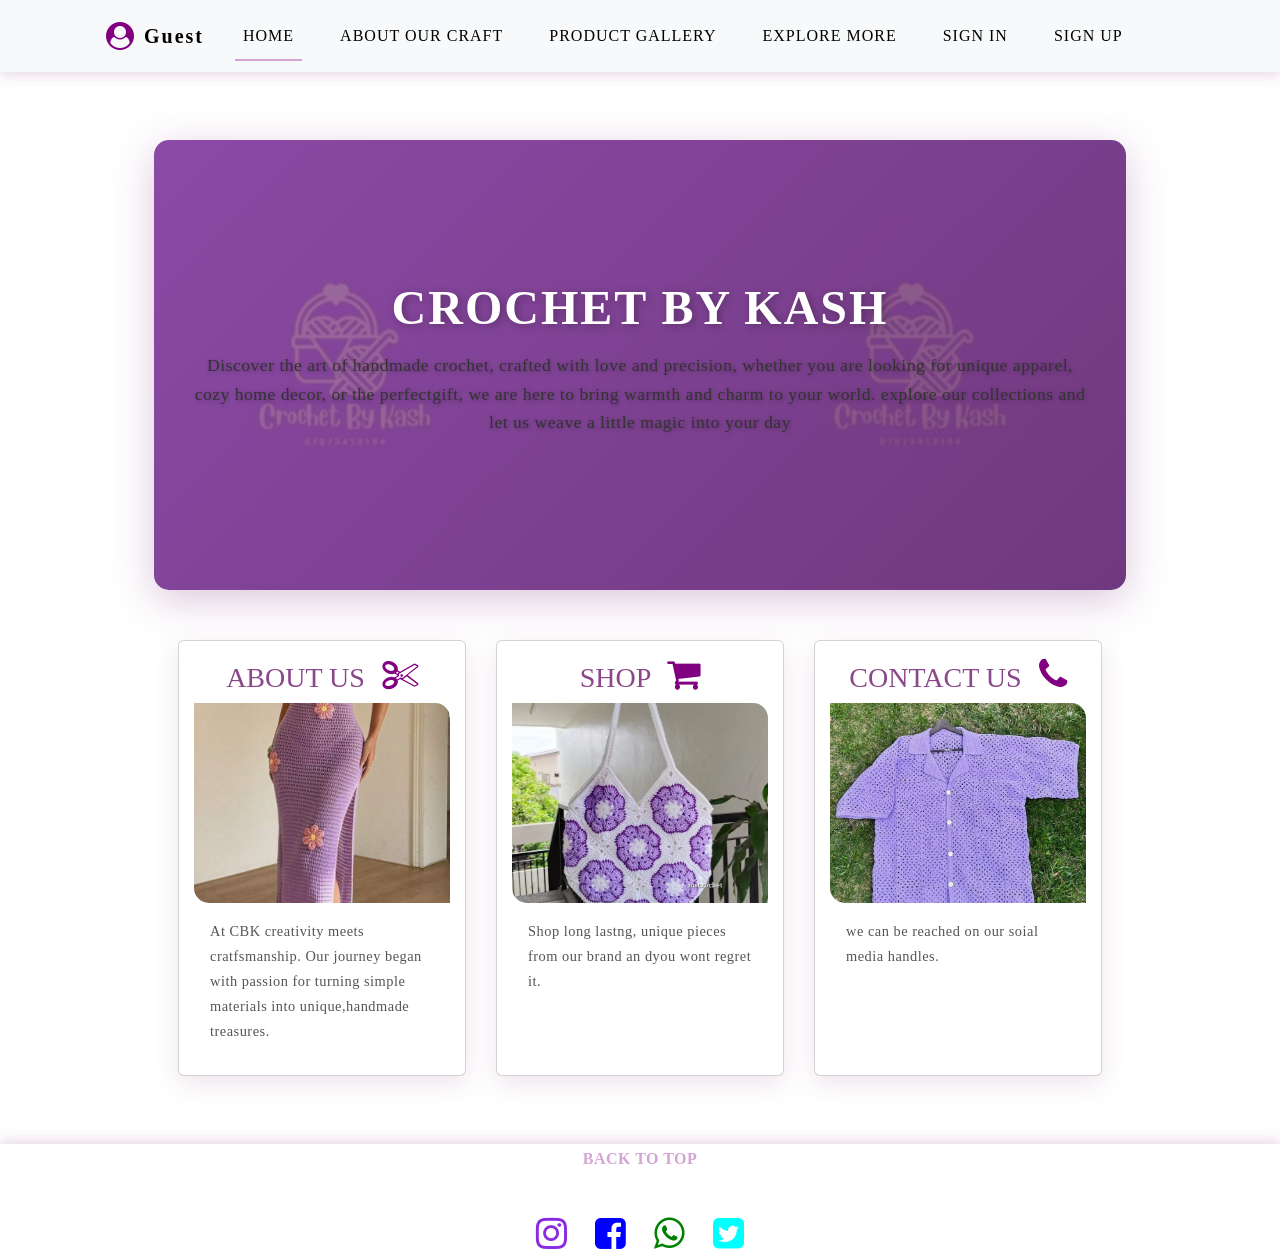
==== commit 347f9c35: "updated crochet website" ====
--- a/index.html
+++ b/index.html
@@ -15,7 +15,10 @@
    
     <nav class="navbar navbar-expand-lg bg-body-tertiary">
         <div class="container">
-          <a class="navbar-brand ms-4" href="#">CBK</a>
+          <a class="navbar-brand ms-4 d-flex align-items-center" href="#">
+            <i class="fa fa-user-circle" style="font-size:28px;color:purple;"></i>
+            <span class="ms-2" id="profileName">Guest</span>
+          </a>
           <button class="navbar-toggler" type="button" data-bs-toggle="collapse" data-bs-target="#navbarNavDropdown" aria-controls="navbarNavDropdown" aria-expanded="false" aria-label="Toggle navigation">
             <span class="navbar-toggler-icon"></span>
           </button>
@@ -90,6 +93,7 @@
     </footer>
 
     <script src="https://cdn.jsdelivr.net/npm/bootstrap@5.3.3/dist/js/bootstrap.bundle.min.js" integrity="sha384-YvpcrYf0tY3lHB60NNkmXc5s9fDVZLESaAA55NDzOxhy9GkcIdslK1eN7N6jIeHz" crossorigin="anonymous"></script>
+    <script src="profile.js"></script>
 </body>
 </body>
 </html>
--- a/index.css
+++ b/index.css
@@ -67,7 +67,7 @@
 /* CONTAINER */
 #my-container {
     width: 100%;
-    padding: 30px 12%;
+    padding: 30px 5%;
     height: fit-content;
     margin: 3% auto;
 }
@@ -78,37 +78,37 @@
     background-repeat: no-repeat;
     background-size: cover;
     background-position: center;
-    min-width: 800px;
-    min-height: 550px;
-    padding: 60px 40px;
+    min-height: 350px;
+    padding: 40px 20px;
     display: flex;
     flex-direction: column;
     justify-content: center;
     align-items: center;
-    line-height: 35px;
+    line-height: 1.5;
     font-weight: 500;
-    font-size: 1.1rem;
-    border-radius: 20px;
+    font-size: 1rem;
+    border-radius: 15px;
     color: white;
     box-shadow: 0 10px 40px rgba(139, 71, 137, 0.3);
     text-align: center;
     animation: fadeIn 0.8s ease-in;
+    width: 100%;
 }
 
 #master h2 {
-    font-size: 3.5rem;
-    margin-bottom: 25px;
+    font-size: 2.5rem;
+    margin-bottom: 15px;
     font-weight: 900;
-    letter-spacing: 3px;
+    letter-spacing: 2px;
     text-shadow: 2px 2px 8px rgba(0, 0, 0, 0.3);
 }
 
 #master p {
-    font-size: 1.2rem;
-    max-width: 700px;
+    font-size: 1rem;
+    max-width: 100%;
     text-shadow: 1px 1px 4px rgba(0, 0, 0, 0.3);
     letter-spacing: 0.5px;
-    line-height: 35px;
+    line-height: 1.6;
 }
 
 /* HEADINGS */
@@ -149,10 +149,10 @@
 .every {
     display: flex;
     flex-wrap: wrap;
-    gap: 30px;
+    gap: 20px;
     justify-content: center;
-    margin-top: 70px;
-    align-items: flex-start;
+    margin-top: 50px;
+    align-items: stretch;
 }
 
 .every .card:nth-child(1) {
@@ -160,23 +160,28 @@
 }
 
 .every .card:nth-child(2) {
-    transform: translateY(40px);
+    transform: translateY(0px);
 }
 
 .every .card:nth-child(3) {
-    transform: translateY(80px);
+    transform: translateY(0px);
 }
 
 /* CARD STYLING */
 .card {
-    padding: 20px;
-    border-radius: 0px 150px 0px 150px;
+    display: flex;
+    flex-direction: column;
+    height: 100%;
+    padding: 15px;
+    border-radius: 0px 100px 0px 100px;
     border: none;
     background: white;
     box-shadow: 0 8px 24px rgba(139, 71, 137, 0.15);
     transition: all 0.4s cubic-bezier(0.23, 1, 0.320, 1);
     position: relative;
     overflow: hidden;
+    width: 100%;
+    max-width: 280px;
 }
 
 .card::before {
@@ -197,15 +202,15 @@
 }
 
 .card:hover {
-    transform: translateY(-12px);
+    transform: translateY(-8px);
     box-shadow: 0 16px 40px rgba(139, 71, 137, 0.25);
 }
 
 .card img {
-    height: 200px;
+    height: 180px;
     width: 100%;
     object-fit: cover;
-    border-radius: 0px 20px 0px 20px;
+    border-radius: 0px 15px 0px 15px;
     transition: transform 0.4s ease;
 }
 
@@ -214,14 +219,15 @@
 }
 
 .card-body {
-    padding: 20px 0;
+    padding: 15px 0;
+    flex: 1;
 }
 
 .card-text {
     color: #555;
-    font-size: 0.95rem;
+    font-size: 0.9rem;
     letter-spacing: 0.5px;
-    line-height: 28px;
+    line-height: 25px;
 }
 
 /* IMAGE STYLING */
@@ -241,7 +247,6 @@
 footer {
     background: linear-gradient(135deg, var(--accent-color) 0%, var(--primary-color) 100%);
     color: white;
-    padding: 40px;
     margin-top: 10px;
     text-align: center;
     box-shadow: 0 -4px 12px rgba(139, 71, 137, 0.2);
@@ -340,36 +345,186 @@
 }
 
 /* RESPONSIVE */
-@media (max-width: 768px) {
+/* Mobile - Extra Small (320px - 480px) */
+@media (max-width: 480px) {
+    #my-container {
+        padding: 15px 3%;
+        margin: 5% auto;
+    }
+
+    .navbar-brand {
+        font-size: 1.3rem;
+    }
+
+    .nav-item .nav-link {
+        margin: 0 8px !important;
+        font-size: 0.9rem;
+    }
+
+    #master {
+        min-height: 280px;
+        padding: 25px 15px;
+        border-radius: 10px;
+    }
+
+    #master h2 {
+        font-size: 1.8rem;
+        letter-spacing: 1px;
+    }
+
+    #master p {
+        font-size: 0.85rem;
+        line-height: 1.4;
+    }
+
+    h3 {
+        font-size: 1.1rem;
+    }
+
+    .every {
+        gap: 15px;
+        margin-top: 30px;
+    }
+
+    .card {
+        max-width: 100%;
+        padding: 12px;
+    }
+
+    .card img {
+        height: 150px;
+    }
+
+    .card-text {
+        font-size: 0.8rem;
+    }
+
+    footer i {
+        margin: 0 8px;
+        font-size: 24px;
+    }
+
+    footer a {
+        font-size: 0.9rem;
+    }
+}
+
+/* Mobile - Small (481px - 768px) */
+@media (min-width: 481px) and (max-width: 768px) {
     #my-container {
         padding: 20px 5%;
+        margin: 3% auto;
+    }
+
+    .navbar-brand {
+        font-size: 1.5rem;
+    }
+
+    .nav-item .nav-link {
+        margin: 0 10px !important;
+        font-size: 0.95rem;
+    }
+
+    #master {
+        min-height: 350px;
+        padding: 35px 20px;
+        border-radius: 12px;
+    }
+
+    #master h2 {
+        font-size: 2rem;
+        letter-spacing: 1.5px;
+    }
+
+    #master p {
+        font-size: 0.95rem;
+        line-height: 1.5;
+    }
+
+    h3 {
+        font-size: 1.2rem;
+    }
+
+    .every {
+        gap: 18px;
+        margin-top: 40px;
+    }
+
+    .card {
+        max-width: 250px;
+        padding: 14px;
+    }
+
+    .card img {
+        height: 170px;
+    }
+
+    footer i {
+        margin: 0 10px;
+        font-size: 28px;
+    }
+}
+
+/* Tablet (769px - 1024px) */
+@media (min-width: 769px) and (max-width: 1024px) {
+    #my-container {
+        padding: 25px 8%;
     }
 
     #master {
         min-height: 400px;
-        padding: 40px 20px;
+        padding: 45px 30px;
     }
 
     #master h2 {
-        font-size: 2.5rem;
+        font-size: 2.8rem;
     }
 
     #master p {
-        font-size: 1rem;
+        font-size: 1.05rem;
     }
 
     .every {
-        gap: 20px;
-    }
-
-    .every .card:nth-child(1),
-    .every .card:nth-child(2),
-    .every .card:nth-child(3) {
-        transform: translateY(0px);
+        gap: 25px;
     }
 
     .card {
-        width: 100% !important;
+        max-width: 280px;
+    }
+
+    .card img {
+        height: 190px;
+    }
+}
+
+/* Desktop - Large (1025px+) */
+@media (min-width: 1025px) {
+    #my-container {
+        padding: 30px 12%;
+    }
+
+    #master {
+        min-height: 450px;
+        padding: 50px 40px;
+    }
+
+    #master h2 {
+        font-size: 3rem;
+    }
+
+    #master p {
+        font-size: 1.1rem;
+    }
+
+    .every {
+        gap: 30px;
+    }
+
+    .card {
         max-width: 300px;
     }
+
+    .card img {
+        height: 200px;
+    }
 }
